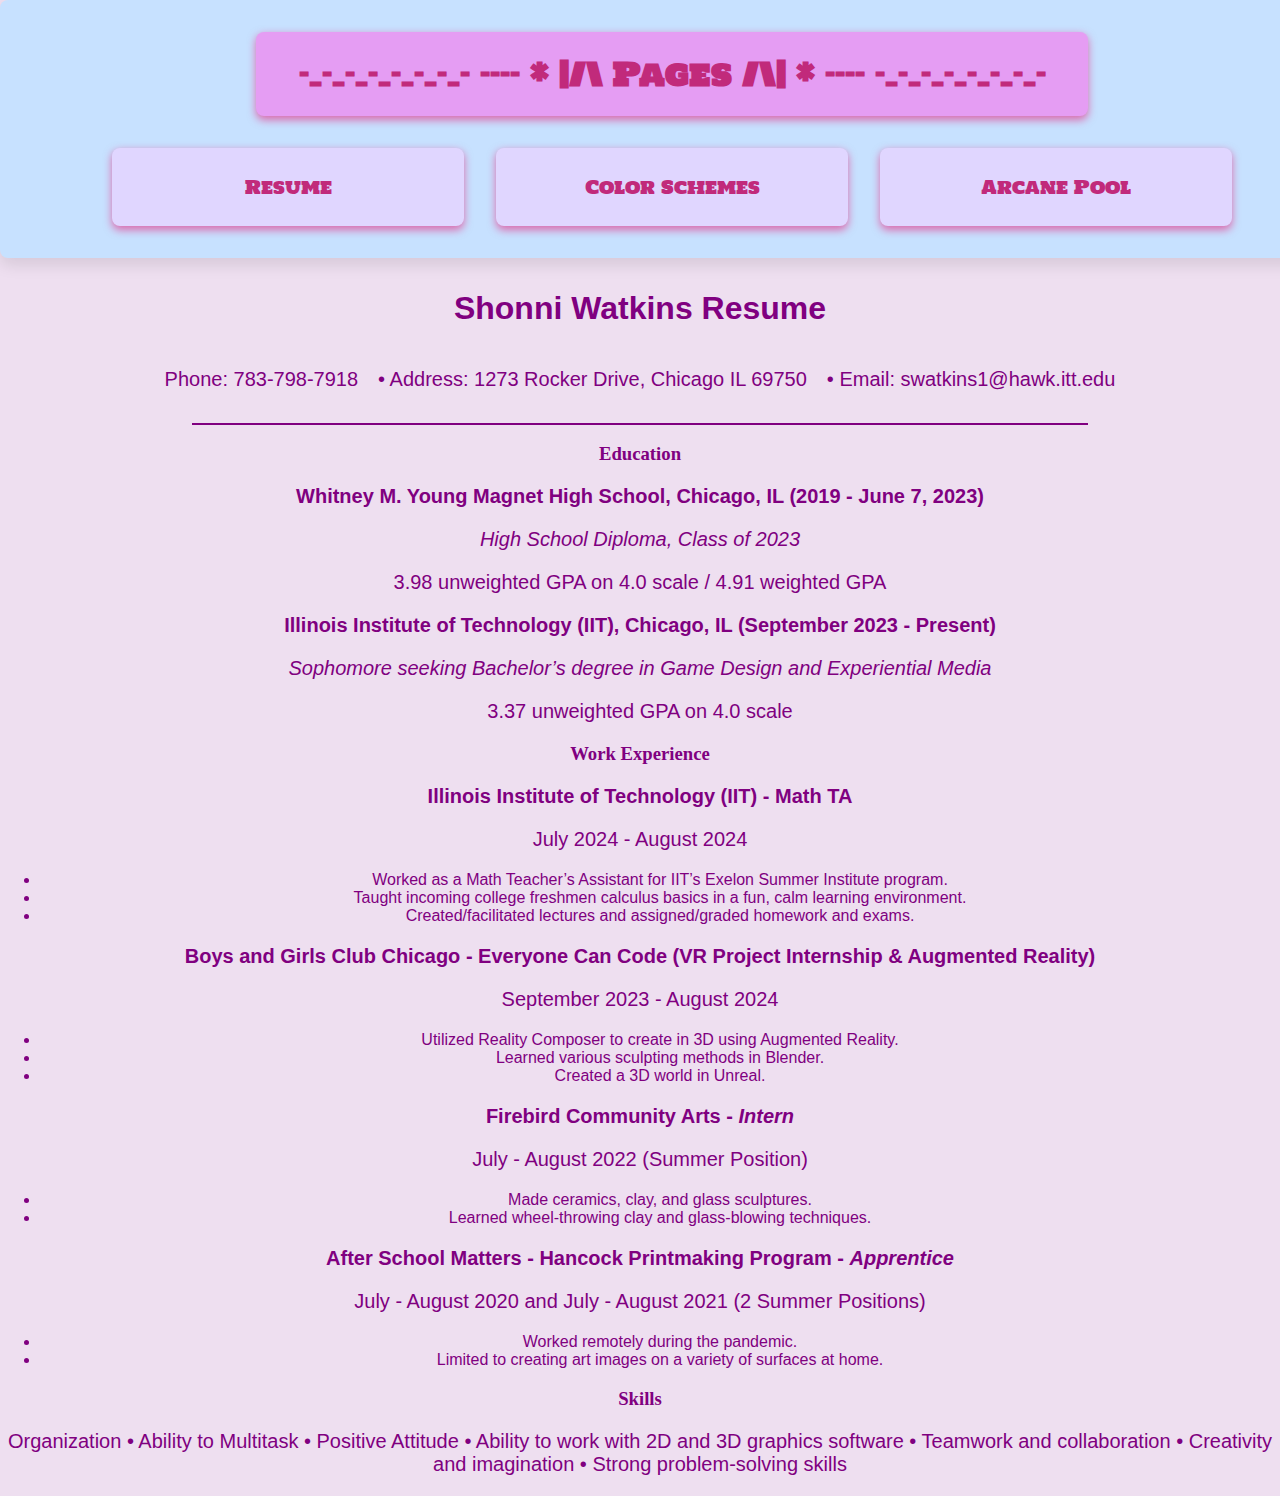
==== index.html @ 55c8dddb ";g9py;vcg vtuogtp" ====
<!DOCTYPE html>
<html lang="en">

<head>
  <meta charset="utf-8">
  <title>Project 2 Resume Page</title>
  <link href='https://fonts.googleapis.com/css?family=Devonshire' rel='stylesheet' type='text/css'>
  <link rel="stylesheet" type="text/css" href="css/normalize.css">
  <link rel="stylesheet" type="text/css" href="css/resume.css">
   
   
   
   <link rel="preconnect" href="https://fonts.googleapis.com">
<link rel="preconnect" href="https://fonts.gstatic.com" crossorigin>
<link href="https://fonts.googleapis.com/css2?family=Holtwood+One+SC&display=swap" rel="stylesheet">
</head>

<body>
   <header>
   <h2>-_-_-_-_-_-_-_- ---- * |/\  Pages  /\| * ---- -_-_-_-_-_-_-_-</h2> 
  <nav>
    <ul>
      <li><a href="index.html">Resume</a></li>
      <li><a href="colorscheme.html">Color Schemes</a></li>
      <li><a href="arcane.html">Arcane Pool</a></li>
    </ul>
  </nav>
</header>


  <main>
    <section>
      <h1><strong>Shonni Watkins Resume</strong></h1>
      <div class="contact-info">
      <p>   Phone: 783-798-7918</p>
      <p> • Address: 1273 Rocker Drive, Chicago IL 69750</p>
      <p> • Email: swatkins1@hawk.itt.edu</p>
      </div>
   </section>

	
	<hr>
	
 

    <section>
      <h3>Education</h3>
      <p><strong>Whitney M. Young Magnet High School, Chicago, IL (2019 - June 7, 2023)</strong></p>
      <p><em>High School Diploma, Class of 2023</em></p>
      <p>3.98 unweighted GPA on 4.0 scale / 4.91 weighted GPA</p>

      <p><strong>Illinois Institute of Technology (IIT), Chicago, IL (September 2023 - Present)</strong></p>
      <p><em>Sophomore seeking Bachelor’s degree in Game Design and Experiential Media</em></p>
      <p>3.37 unweighted GPA on 4.0 scale</p>
    </section>

    <section>
      <h3>Work Experience</h3>

      <p><strong>Illinois Institute of Technology (IIT) - Math TA</strong></p>
      <p>July 2024 - August 2024</p>
      <ul>
        <li>Worked as a Math Teacher’s Assistant for IIT’s Exelon Summer Institute program.</li>
        <li>Taught incoming college freshmen calculus basics in a fun, calm learning environment.</li>
        <li>Created/facilitated lectures and assigned/graded homework and exams.</li>
      </ul>

      <p><strong>Boys and Girls Club Chicago - Everyone Can Code (VR Project Internship & Augmented Reality)</strong></p>
      <p>September 2023 - August 2024</p>
      <ul>
        <li>Utilized Reality Composer to create in 3D using Augmented Reality.</li>
        <li>Learned various sculpting methods in Blender.</li>
        <li>Created a 3D world in Unreal.</li>
      </ul>

      <p><strong>Firebird Community Arts - <em>Intern</em></strong></p>
      <p>July - August 2022 (Summer Position)</p>
      <ul>
        <li>Made ceramics, clay, and glass sculptures.</li>
        <li>Learned wheel-throwing clay and glass-blowing techniques.</li>
      </ul>

      <p><strong>After School Matters - Hancock Printmaking Program - <em>Apprentice</em></strong></p>
      <p>July - August 2020 and July - August 2021 (2 Summer Positions)</p>
      <ul>
        <li>Worked remotely during the pandemic.</li>
        <li>Limited to creating art images on a variety of surfaces at home.</li>
      </ul>
    </section>

    <section>
      <h3>Skills</h3>
      <p>Organization • Ability to Multitask • Positive Attitude • Ability to work with 2D and 3D graphics software • Teamwork and collaboration • Creativity and imagination • Strong problem-solving skills</p>
    </section>
  </main>

</body>

</html>
---- css/resume.css ----
header {
  background-color: #C7E1FF; 
  padding: 2rem;
  border-radius: 0.5rem; 
  box-shadow: 0 0.4rem 1rem rgba(0, 0, 0, 0.1);
  margin-bottom: 2rem; 
  width: 100%; 
  text-align: center; 
}




header h2 {
  margin-top: 0;
  padding: 1rem;
  font-size: 2rem;
  color: #C12A7B;
  background-color: #E59DF3; /* Example  background color */
  font-family: "Holtwood One SC", serif;
  text-align: center;
  border-radius: 0.5rem;
  
  /* Add these properties */
  max-width: 800px; /* Adjust to limit the width of the box */
  margin: 0 auto; /* Centers the h2 within the header */
   box-shadow: 0 0.2rem 0.5rem  #E068;
}



nav {
  margin-top: 2rem; /* Adds space between <h2> and <nav> */
}


nav ul {
  list-style-type: none; 
  padding: 0;
  display: flex; 
  justify-content: space-between; 
  width: 90%; 
  margin: 0 auto; 
}

nav ul li {
  flex: 1; 
  background-color: #E0D6FF; 
  padding: 1.5rem 0; 
  border-radius: 0.5rem; 
  transition: background-color 0.3s ease, transform 0.3s ease;
  box-shadow: 0 0.2rem 0.5rem #E068;
  margin: 0 1rem; 
}

nav ul li:hover {
  background-color: #C12A7B;
  transform: scale(1.1);
}

nav a {
  font-family: "Holtwood One SC", serif;
  text-decoration: none;
  color: #C12A7B;
  font-size: 1.125rem; 
  transition: color 1s ease;
}

nav ul li:hover a {
  color: white;
}


































body {
  background-color: #eedff0;
}

h1 {
  color: purple;
  text-align: center;
}

p {
  color: purple;
  font-family: Verdana, sans-serif;
  font-size: 20px;
  text-align: center;
}

hr {
  display: block;
  margin-top: 0.7em;
  margin-bottom: 0.7em;
  margin-left: auto;
  margin-right: auto;
  height: 2px;
  width: 70%;
  max-width: 100%;
  border: none;
  background-color: purple;
}

.contact-info {
  display: flex;
  justify-content: center;
  align-items: center;
  gap: 20px;
  text-align: center;
  margin: 0;
}

h3 {
  color: purple;
  text-align: center;
  font-family: 'Brush Script MT', cursive;
}

ul {
  color: purple;
  text-align: center;
}

li {
  color: purple;
  text-align: center;
}
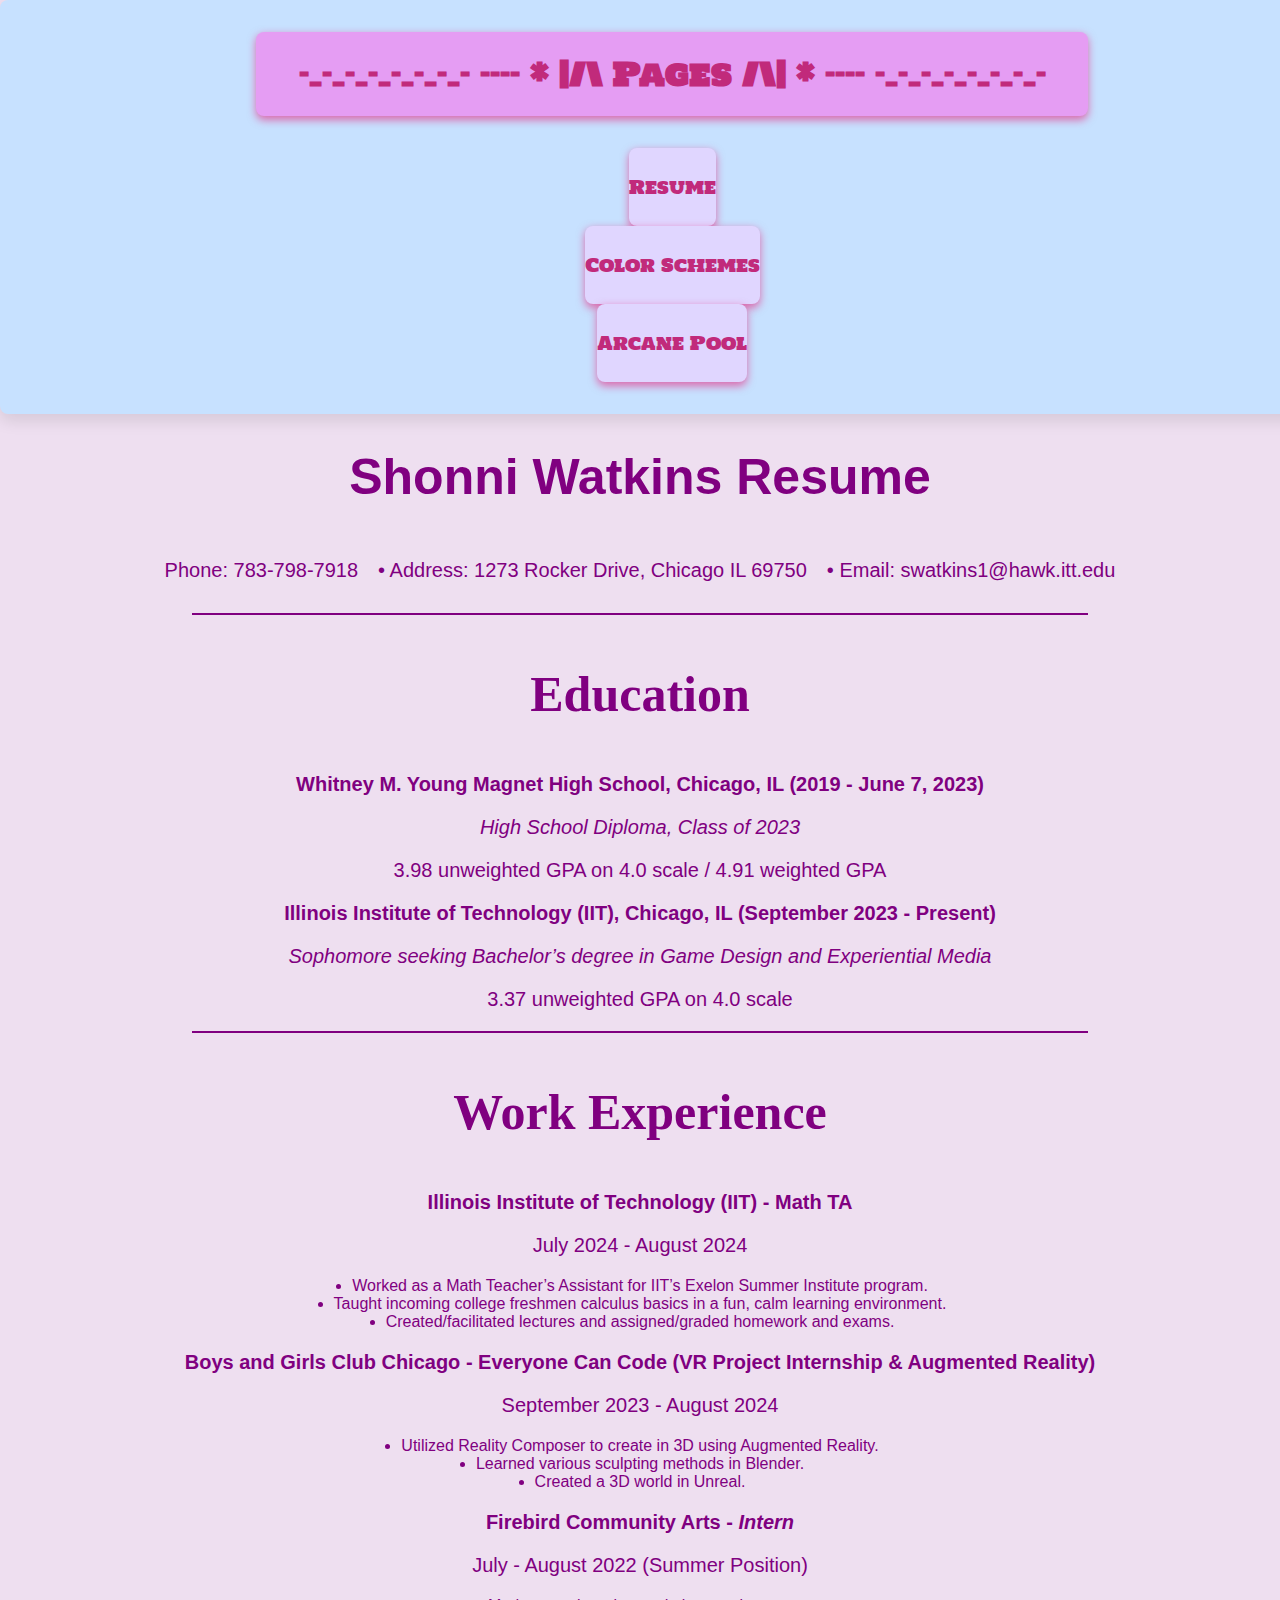
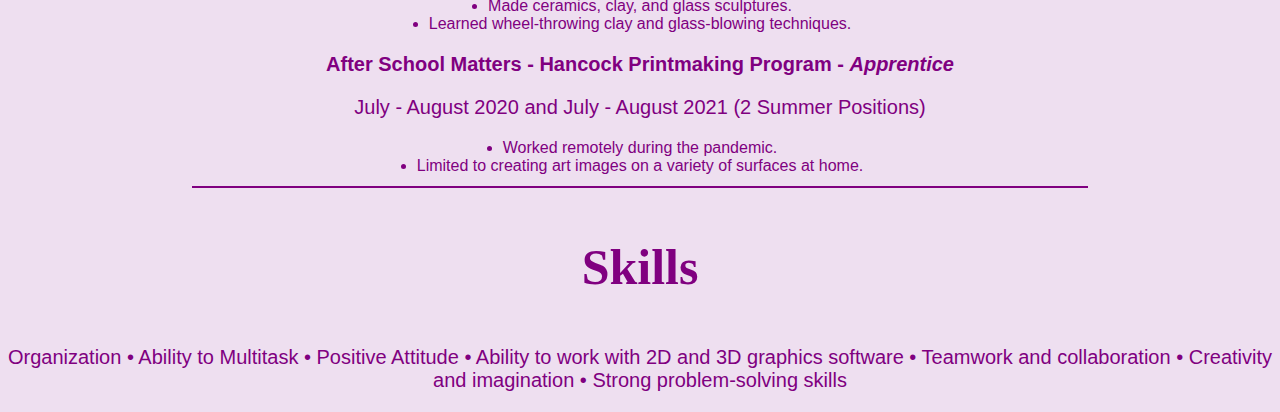
==== commit e3b338a2: "resume" ====
--- a/index.html
+++ b/index.html
@@ -54,6 +54,9 @@
       <p>3.37 unweighted GPA on 4.0 scale</p>
     </section>
 
+
+<hr>
+
     <section>
       <h3>Work Experience</h3>
 
@@ -87,6 +90,8 @@
         <li>Limited to creating art images on a variety of surfaces at home.</li>
       </ul>
     </section>
+	
+	<hr>
 
     <section>
       <h3>Skills</h3>
--- a/css/resume.css
+++ b/css/resume.css
@@ -111,6 +111,7 @@
 h1 {
   color: purple;
   text-align: center;
+    font-size: 50px;
 }
 
 p {
@@ -146,15 +147,24 @@
   color: purple;
   text-align: center;
   font-family: 'Brush Script MT', cursive;
+  font-size: 50px;
 }
 
-ul {
+p {
   color: purple;
   text-align: center;
 }
 
+ul {
+  display: flex;
+  flex-direction: column; 
+  align-items: center; 
+  padding: 0; 
+  margin: 0; 
+}
+
 li {
   color: purple;
-  text-align: center;
+  text-align: center; /
 }
 
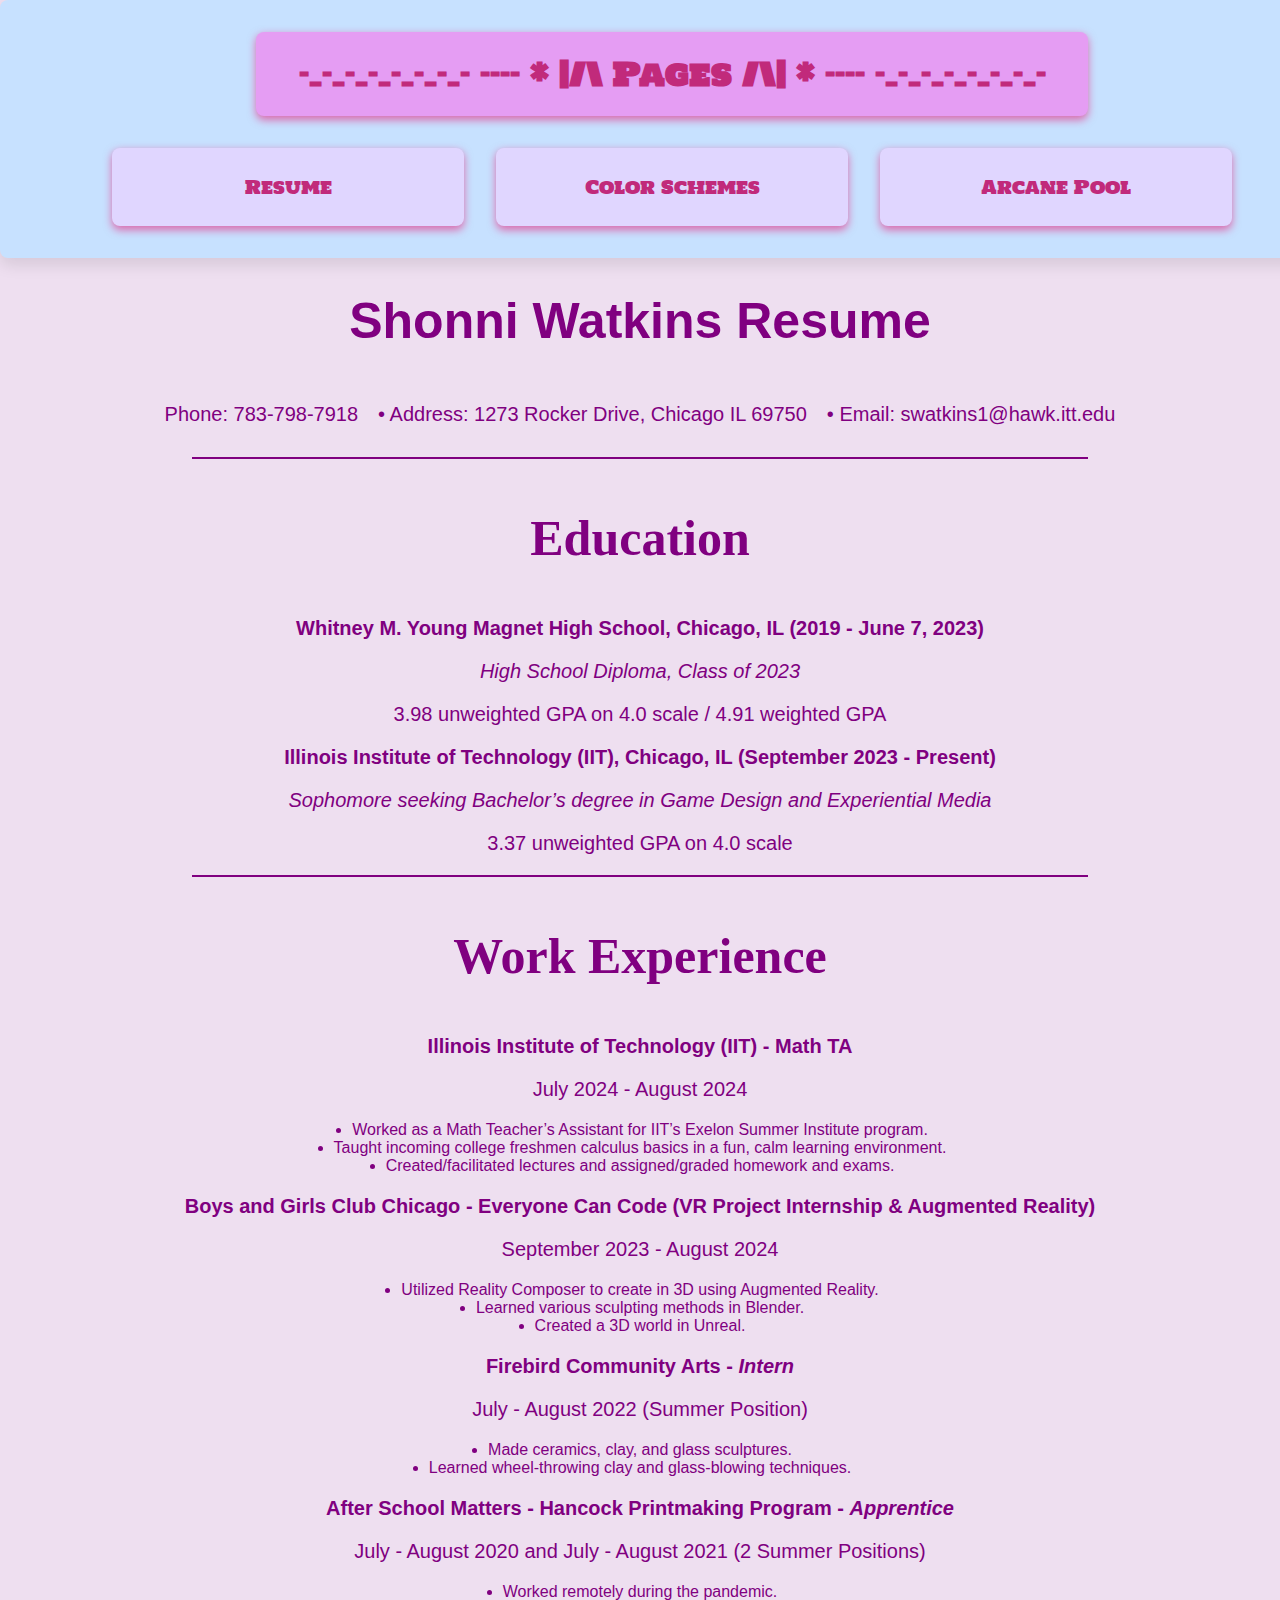
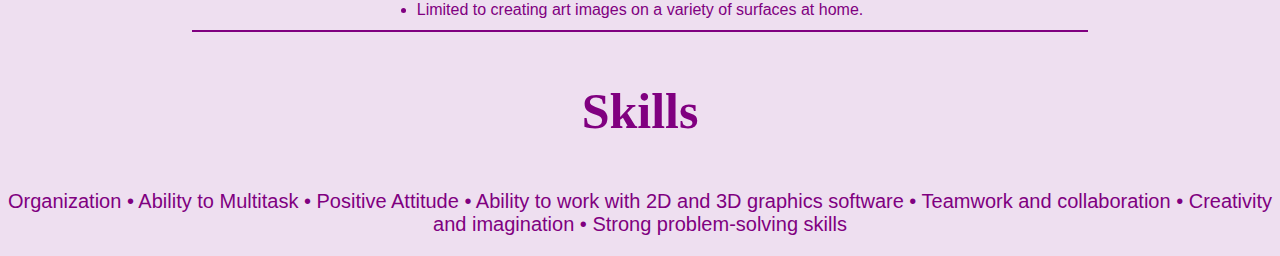
==== commit 621f415d: "fixing the resume header" ====
--- a/index.html
+++ b/index.html
@@ -28,7 +28,7 @@
 </header>
 
 
-  <main>
+  <main class="main">
     <section>
       <h1><strong>Shonni Watkins Resume</strong></h1>
       <div class="contact-info">
--- a/css/resume.css
+++ b/css/resume.css
@@ -155,7 +155,7 @@
   text-align: center;
 }
 
-ul {
+.main ul {
   display: flex;
   flex-direction: column; 
   align-items: center; 
@@ -163,7 +163,7 @@
   margin: 0; 
 }
 
-li {
+.main li {
   color: purple;
   text-align: center; /
 }
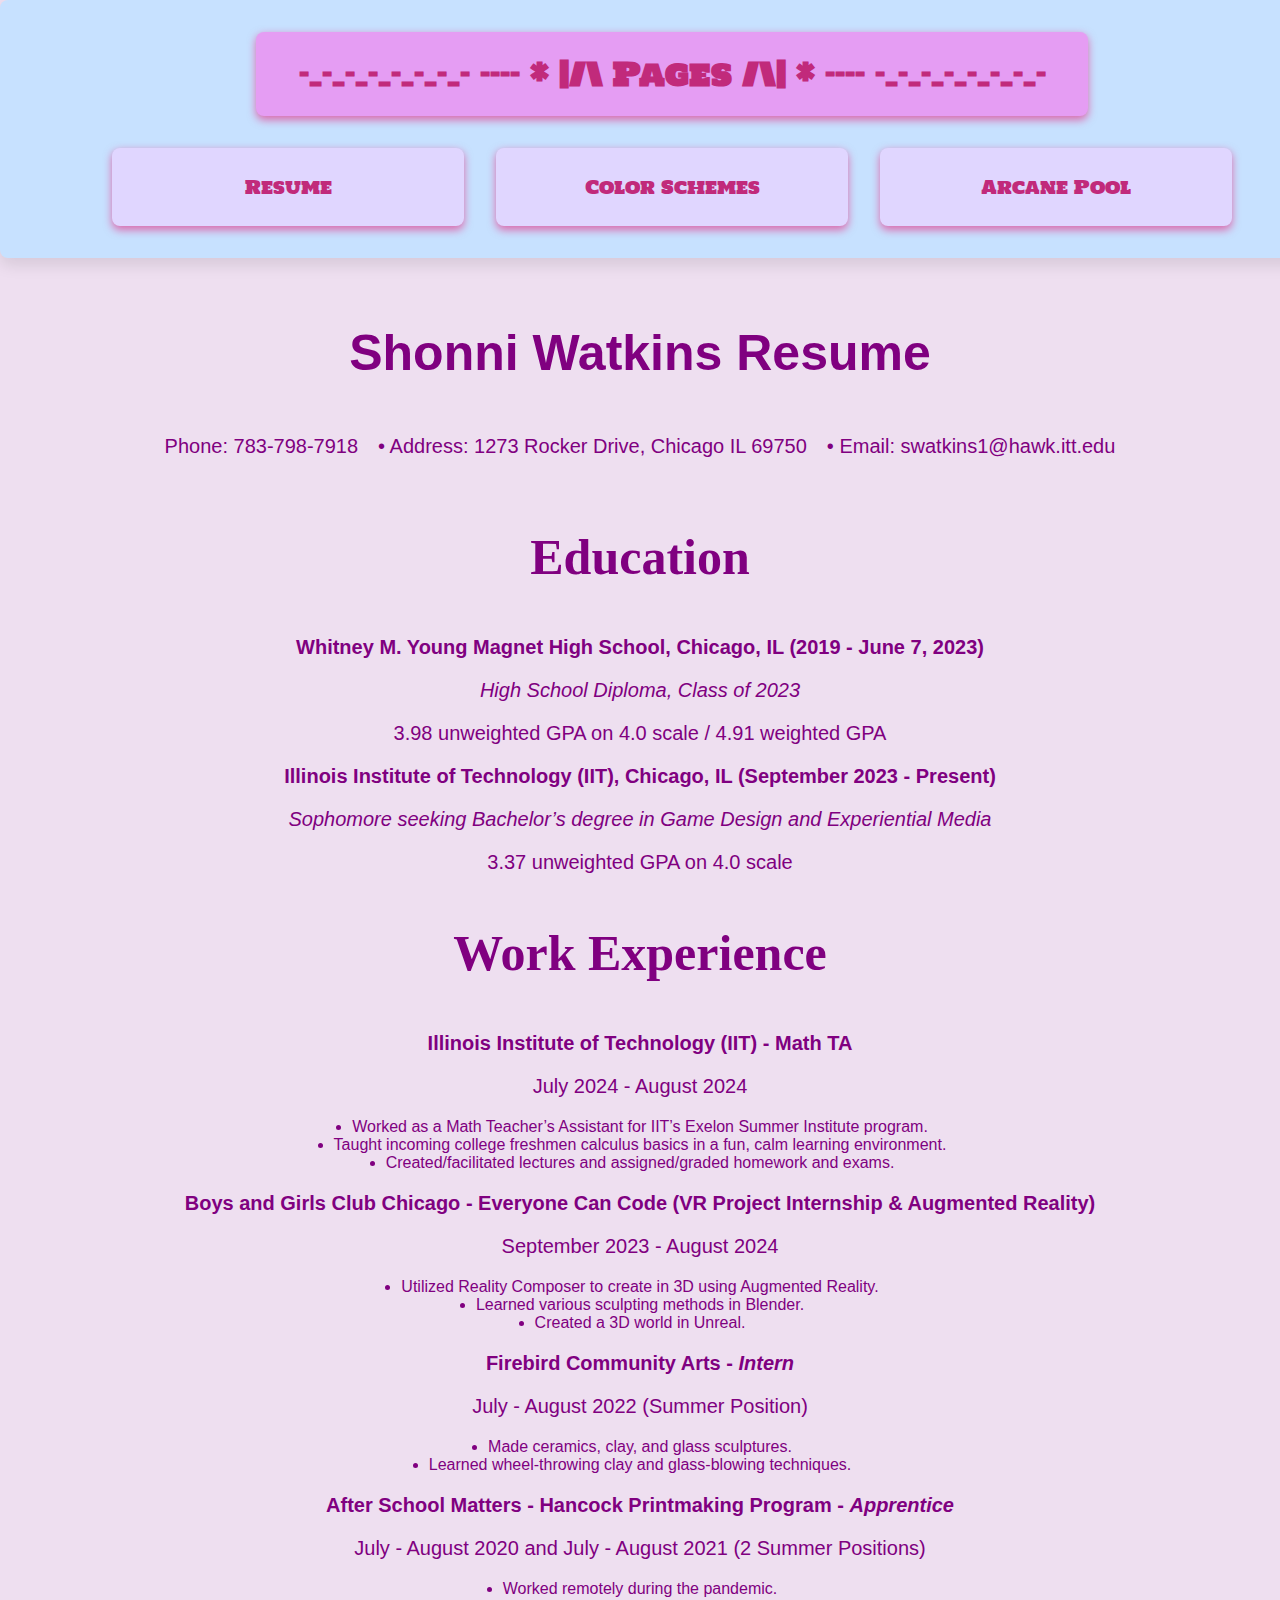
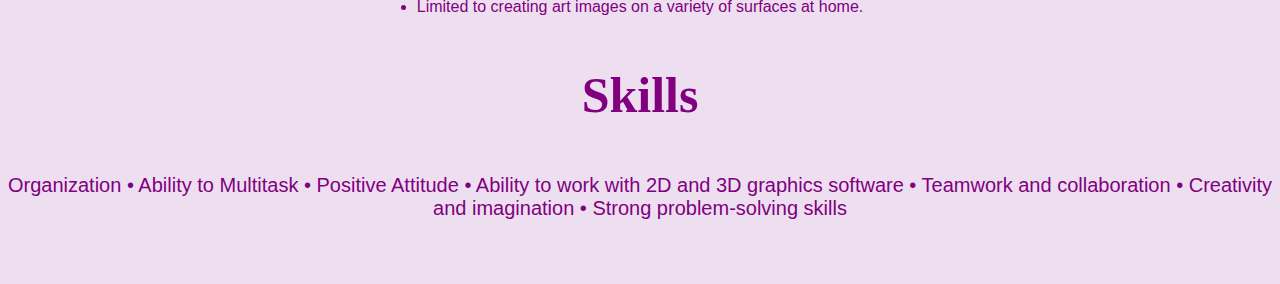
==== commit a034a86d: "Update index.html" ====
--- a/index.html
+++ b/index.html
@@ -39,7 +39,7 @@
    </section>
 
 	
-	<hr>
+
 	
  
 
@@ -55,7 +55,6 @@
     </section>
 
 
-<hr>
 
     <section>
       <h3>Work Experience</h3>
@@ -91,7 +90,7 @@
       </ul>
     </section>
 	
-	<hr>
+
 
     <section>
       <h3>Skills</h3>
--- a/css/resume.css
+++ b/css/resume.css
@@ -1,15 +1,21 @@
+
+.main {
+  padding: 2rem 0; 
+}
+
+section {
+  margin: 2rem 0; 
+}
+
 
 header {
   background-color: #C7E1FF; 
   padding: 2rem;
   border-radius: 0.5rem; 
   box-shadow: 0 0.4rem 1rem rgba(0, 0, 0, 0.1);
-  margin-bottom: 2rem; 
   width: 100%; 
-  text-align: center; 
+  text-align: center;
 }
-
-
 
 
 header h2 {
@@ -17,41 +23,36 @@
   padding: 1rem;
   font-size: 2rem;
   color: #C12A7B;
-  background-color: #E59DF3; /* Example  background color */
+  background-color: #E59DF3;
   font-family: "Holtwood One SC", serif;
   text-align: center;
   border-radius: 0.5rem;
-  
-  /* Add these properties */
-  max-width: 800px; /* Adjust to limit the width of the box */
-  margin: 0 auto; /* Centers the h2 within the header */
-   box-shadow: 0 0.2rem 0.5rem  #E068;
+  max-width: 800px;
+  margin: 0 auto;
+  box-shadow: 0 0.2rem 0.5rem #E068;
 }
 
-
-
 nav {
-  margin-top: 2rem; /* Adds space between <h2> and <nav> */
+  margin-top: 2rem;
 }
 
-
 nav ul {
-  list-style-type: none; 
+  list-style-type: none;
   padding: 0;
-  display: flex; 
-  justify-content: space-between; 
-  width: 90%; 
-  margin: 0 auto; 
+  display: flex;
+  justify-content: space-between;
+  width: 90%;
+  margin: 0 auto;
 }
 
 nav ul li {
-  flex: 1; 
-  background-color: #E0D6FF; 
-  padding: 1.5rem 0; 
-  border-radius: 0.5rem; 
+  flex: 1;
+  background-color: #E0D6FF;
+  padding: 1.5rem 0;
+  border-radius: 0.5rem;
   transition: background-color 0.3s ease, transform 0.3s ease;
   box-shadow: 0 0.2rem 0.5rem #E068;
-  margin: 0 1rem; 
+  margin: 0 1rem;
 }
 
 nav ul li:hover {
@@ -63,7 +64,7 @@
   font-family: "Holtwood One SC", serif;
   text-decoration: none;
   color: #C12A7B;
-  font-size: 1.125rem; 
+  font-size: 1.125rem;
   transition: color 1s ease;
 }
 
@@ -71,39 +72,7 @@
   color: white;
 }
 
-
-
-
-
-
-
-
-
-
-
-
-
-
-
-
-
-
-
-
-
-
-
-
-
-
-
-
-
-
-
-
-
-
+/* Body and typography styling */
 body {
   background-color: #eedff0;
 }
@@ -111,27 +80,14 @@
 h1 {
   color: purple;
   text-align: center;
-    font-size: 50px;
+  font-size: 50px;
 }
 
 p {
   color: purple;
-  font-family: Verdana, sans-serif;
+  font-family: Verdana, Arial, sans-serif;
   font-size: 20px;
   text-align: center;
-}
-
-hr {
-  display: block;
-  margin-top: 0.7em;
-  margin-bottom: 0.7em;
-  margin-left: auto;
-  margin-right: auto;
-  height: 2px;
-  width: 70%;
-  max-width: 100%;
-  border: none;
-  background-color: purple;
 }
 
 .contact-info {
@@ -150,21 +106,15 @@
   font-size: 50px;
 }
 
-p {
-  color: purple;
-  text-align: center;
-}
-
 .main ul {
   display: flex;
-  flex-direction: column; 
-  align-items: center; 
-  padding: 0; 
-  margin: 0; 
+  flex-direction: column;
+  align-items: center;
+  padding: 0;
+  margin: 0;
 }
 
 .main li {
   color: purple;
-  text-align: center; /
+  text-align: center;
 }
-
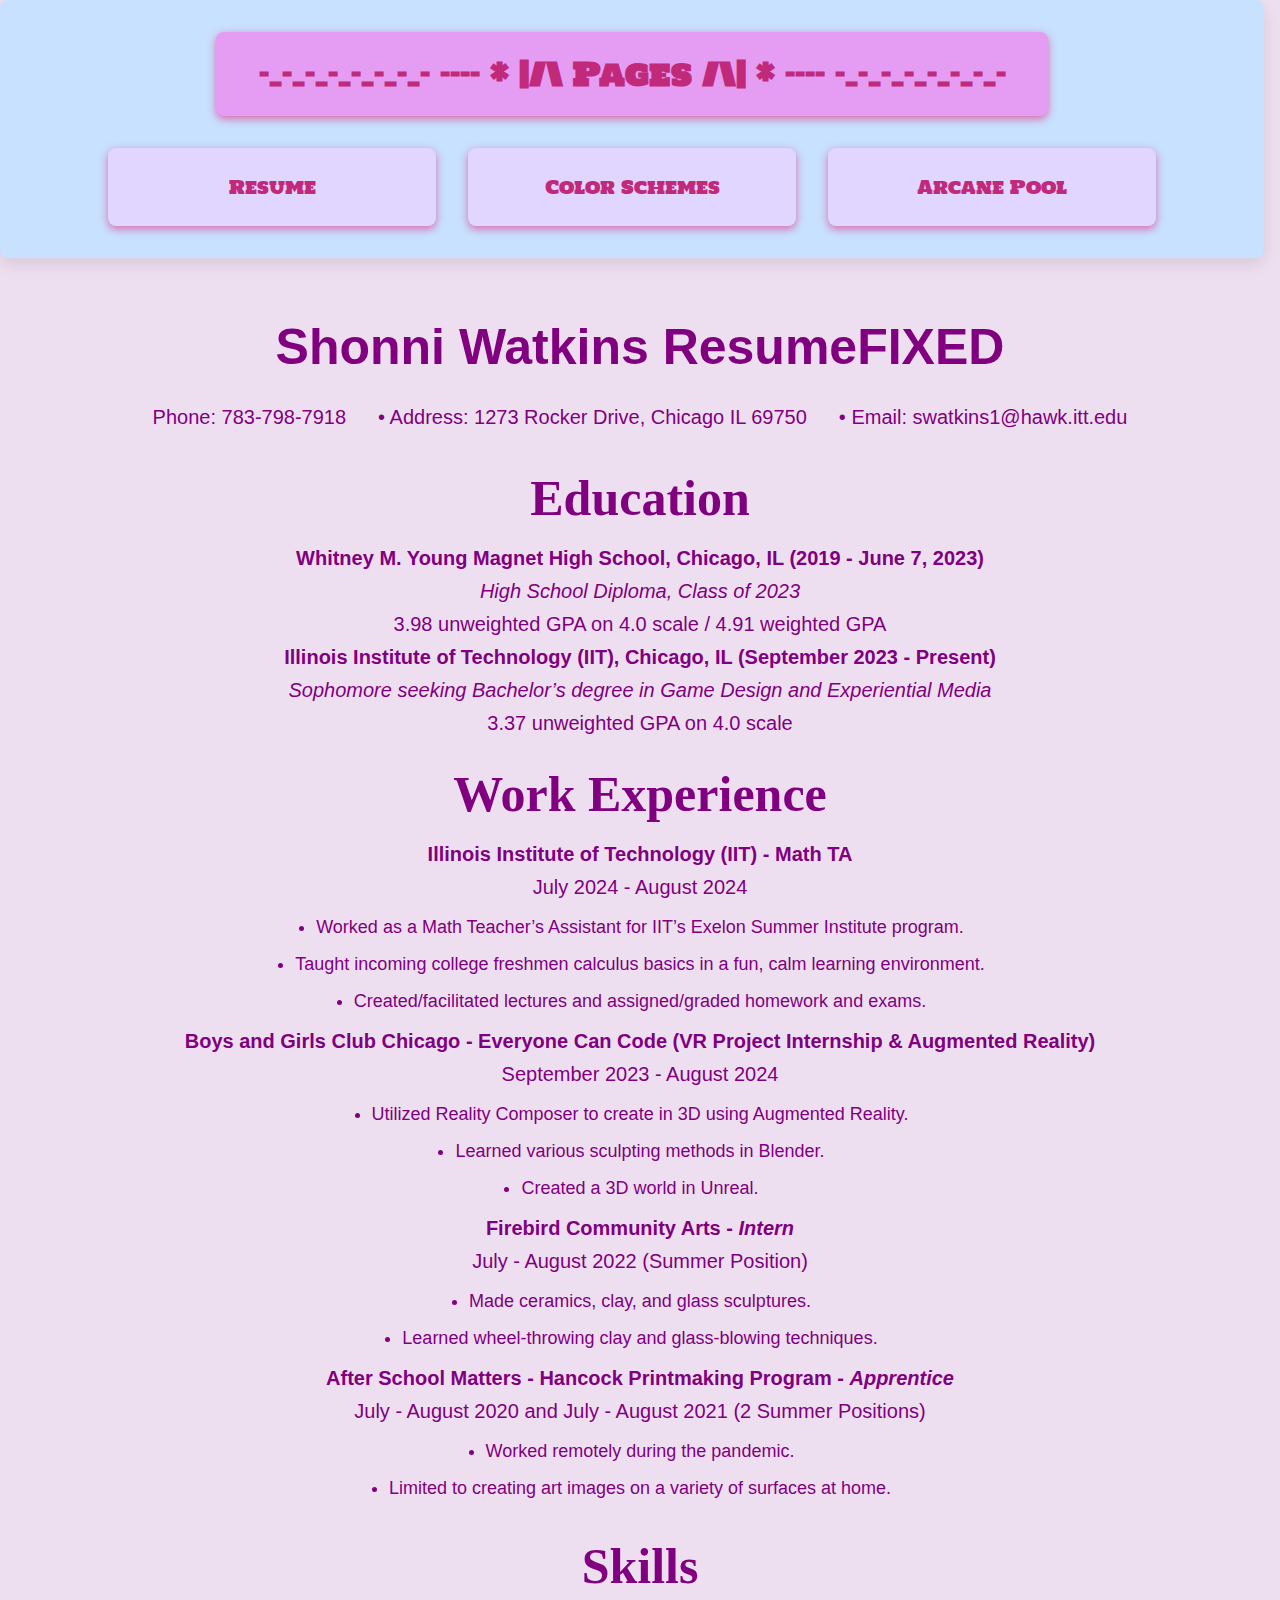
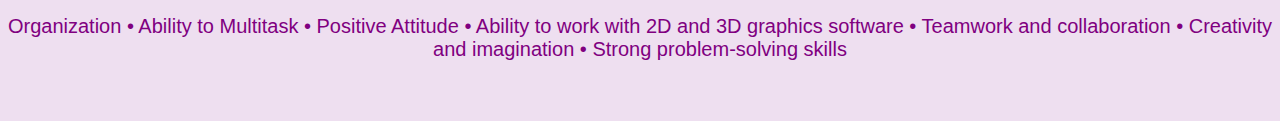
==== commit 3fdf361a: "making resume fixed" ====
--- a/index.html
+++ b/index.html
@@ -30,7 +30,7 @@
 
   <main class="main">
     <section>
-      <h1><strong>Shonni Watkins Resume</strong></h1>
+      <h1><strong>Shonni Watkins ResumeFIXED</strong></h1>
       <div class="contact-info">
       <p>   Phone: 783-798-7918</p>
       <p> • Address: 1273 Rocker Drive, Chicago IL 69750</p>
--- a/css/resume.css
+++ b/css/resume.css
@@ -1,39 +1,28 @@
-
-.main {
-  padding: 2rem 0; 
-}
-
-section {
-  margin: 2rem 0; 
-}
-
-
 header {
-  background-color: #C7E1FF; 
-  padding: 2rem;
-  border-radius: 0.5rem; 
-  box-shadow: 0 0.4rem 1rem rgba(0, 0, 0, 0.1);
-  width: 100%; 
+  background-color: #C7E1FF;
+  padding: 32px;  /* 2rem = 32px */
+  border-radius: 8px;  /* 0.5rem = 8px */
+  box-shadow: 0 6px 16px rgba(0, 0, 0, 0.1);  /* 0.4rem = 6px, 1rem = 16px */
+  width: 1200px;  /* Adjust this value as needed */
   text-align: center;
 }
 
-
 header h2 {
   margin-top: 0;
-  padding: 1rem;
-  font-size: 2rem;
+  padding: 16px;  /* 1rem = 16px */
+  font-size: 32px;  /* 2rem = 32px */
   color: #C12A7B;
   background-color: #E59DF3;
   font-family: "Holtwood One SC", serif;
   text-align: center;
-  border-radius: 0.5rem;
+  border-radius: 8px;  /* 0.5rem = 8px */
   max-width: 800px;
   margin: 0 auto;
-  box-shadow: 0 0.2rem 0.5rem #E068;
+  box-shadow: 0 3px 8px #E068;  /* 0.2rem = 3px, 0.5rem = 8px */
 }
 
 nav {
-  margin-top: 2rem;
+  margin-top: 32px;  /* 2rem = 32px */
 }
 
 nav ul {
@@ -41,18 +30,18 @@
   padding: 0;
   display: flex;
   justify-content: space-between;
-  width: 90%;
+  width: 1080px;  /* Changed from 90% to a fixed pixel value */
   margin: 0 auto;
 }
 
 nav ul li {
   flex: 1;
   background-color: #E0D6FF;
-  padding: 1.5rem 0;
-  border-radius: 0.5rem;
+  padding: 24px 0;  /* 1.5rem = 24px */
+  border-radius: 8px;  /* 0.5rem = 8px */
   transition: background-color 0.3s ease, transform 0.3s ease;
-  box-shadow: 0 0.2rem 0.5rem #E068;
-  margin: 0 1rem;
+  box-shadow: 0 3px 8px #E068;  /* 0.2rem = 3px, 0.5rem = 8px */
+  margin: 0 16px;  /* 1rem = 16px */
 }
 
 nav ul li:hover {
@@ -64,7 +53,7 @@
   font-family: "Holtwood One SC", serif;
   text-decoration: none;
   color: #C12A7B;
-  font-size: 1.125rem;
+  font-size: 18px;  /* 1.125rem = 18px */
   transition: color 1s ease;
 }
 
@@ -75,12 +64,16 @@
 /* Body and typography styling */
 body {
   background-color: #eedff0;
+  margin: 0;
+  padding: 0;
+  font-size: 16px;
 }
 
 h1 {
   color: purple;
   text-align: center;
   font-size: 50px;
+  margin: 20px 0;
 }
 
 p {
@@ -88,13 +81,14 @@
   font-family: Verdana, Arial, sans-serif;
   font-size: 20px;
   text-align: center;
+  margin: 10px 0;
 }
 
 .contact-info {
   display: flex;
   justify-content: center;
   align-items: center;
-  gap: 20px;
+  gap: 32px;  /* 20px = 32px */
   text-align: center;
   margin: 0;
 }
@@ -104,6 +98,11 @@
   text-align: center;
   font-family: 'Brush Script MT', cursive;
   font-size: 50px;
+  margin: 20px 0;
+}
+
+.main {
+  padding: 30px 0;
 }
 
 .main ul {
@@ -117,4 +116,10 @@
 .main li {
   color: purple;
   text-align: center;
+  font-size: 18px;
+  margin: 8px 0;  /* 5px = 8px */
 }
+
+section {
+  margin: 30px 0;
+}
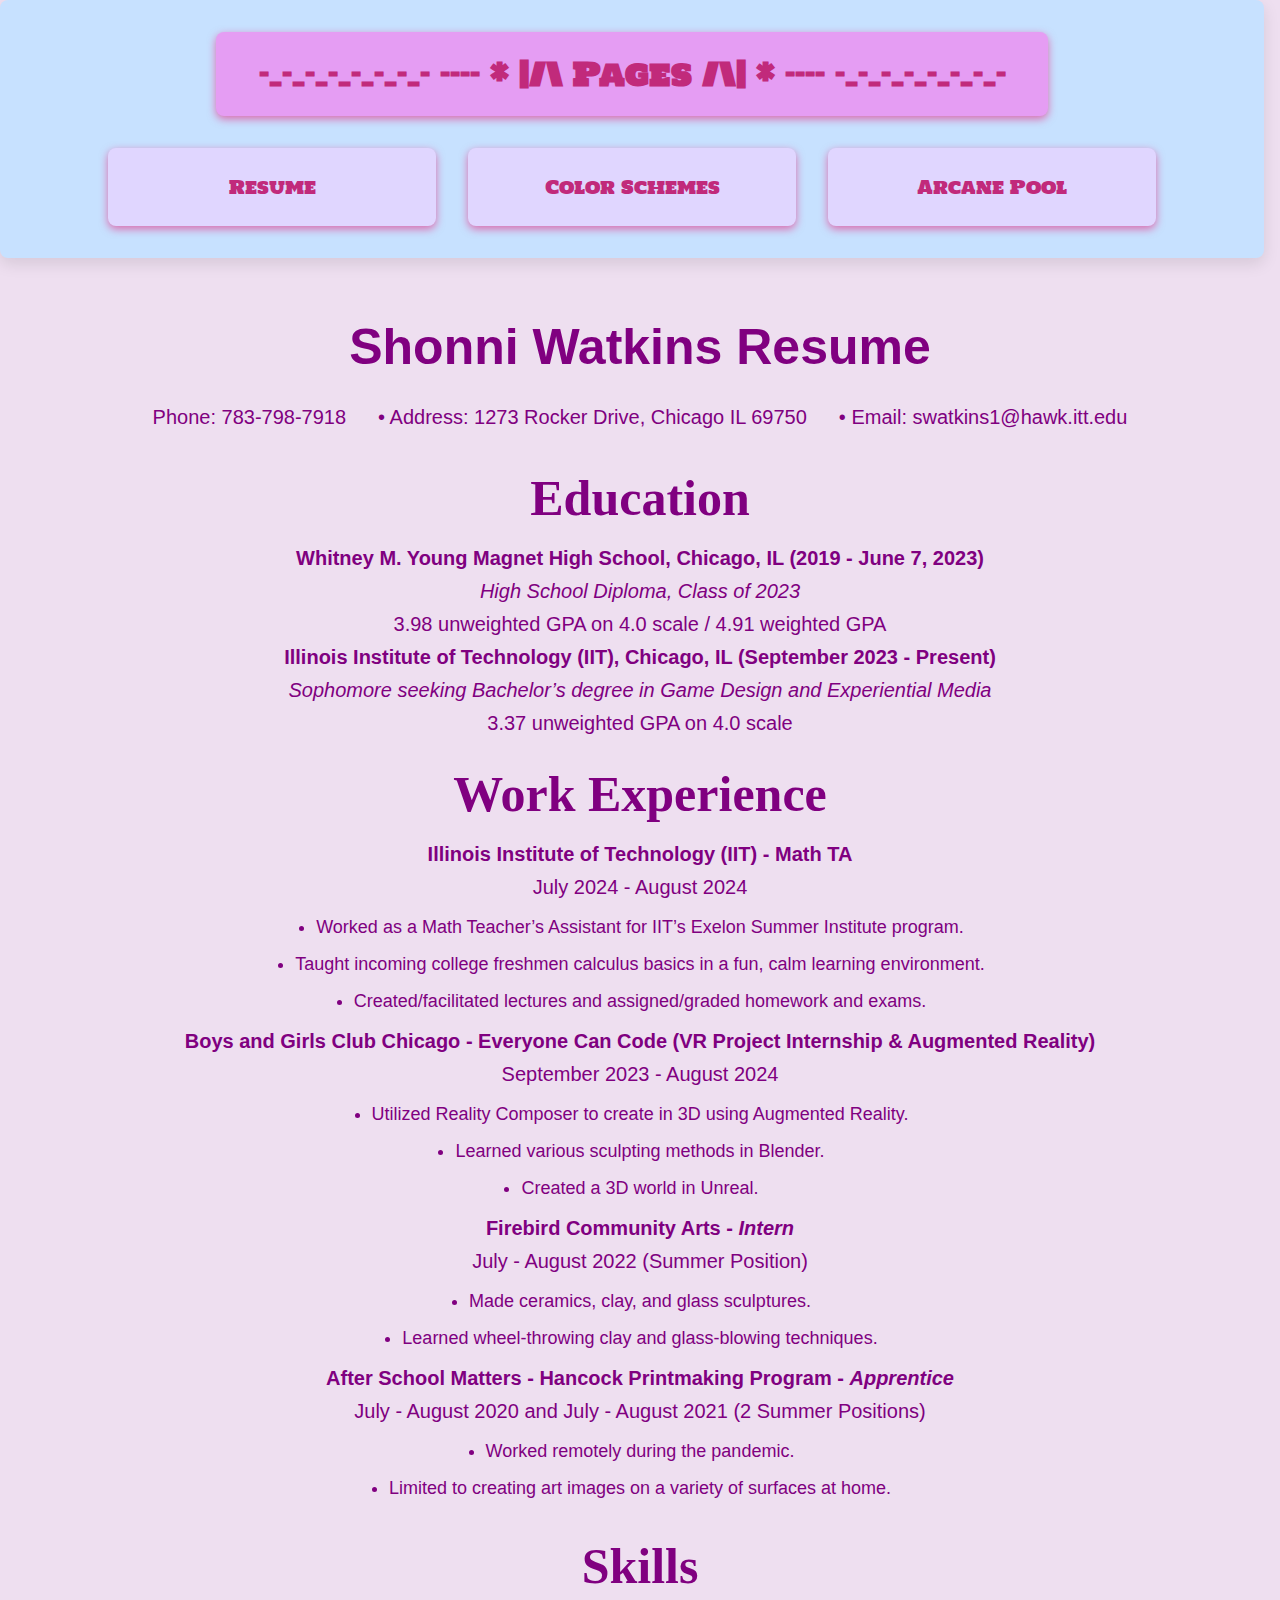
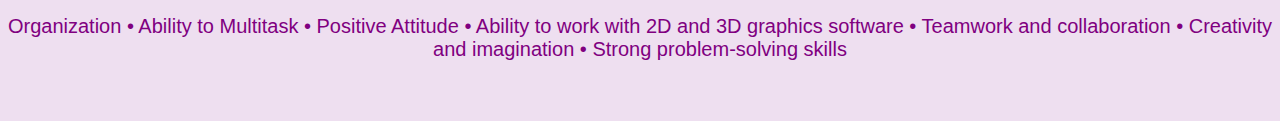
==== commit 561d6873: "Making the id's for each file" ====
--- a/index.html
+++ b/index.html
@@ -1,5 +1,5 @@
 <!DOCTYPE html>
-<html lang="en">
+<html lang="en" id="ResumeCSS">
 
 <head>
   <meta charset="utf-8">
@@ -30,7 +30,7 @@
 
   <main class="main">
     <section>
-      <h1><strong>Shonni Watkins ResumeFIXED</strong></h1>
+      <h1><strong>Shonni Watkins Resume</strong></h1>
       <div class="contact-info">
       <p>   Phone: 783-798-7918</p>
       <p> • Address: 1273 Rocker Drive, Chicago IL 69750</p>
--- a/css/resume.css
+++ b/css/resume.css
@@ -1,4 +1,6 @@
-header {
+
+/*FIXED PAGE using px for resume*/
+#ResumeCSS header {
   background-color: #C7E1FF;
   padding: 32px;  /* 2rem = 32px */
   border-radius: 8px;  /* 0.5rem = 8px */
@@ -7,7 +9,7 @@
   text-align: center;
 }
 
-header h2 {
+#ResumeCSS header h2 {
   margin-top: 0;
   padding: 16px;  /* 1rem = 16px */
   font-size: 32px;  /* 2rem = 32px */
@@ -21,11 +23,11 @@
   box-shadow: 0 3px 8px #E068;  /* 0.2rem = 3px, 0.5rem = 8px */
 }
 
-nav {
+#ResumeCSS nav {
   margin-top: 32px;  /* 2rem = 32px */
 }
 
-nav ul {
+#ResumeCSS nav ul {
   list-style-type: none;
   padding: 0;
   display: flex;
@@ -34,7 +36,7 @@
   margin: 0 auto;
 }
 
-nav ul li {
+#ResumeCSS nav ul li {
   flex: 1;
   background-color: #E0D6FF;
   padding: 24px 0;  /* 1.5rem = 24px */
@@ -44,12 +46,12 @@
   margin: 0 16px;  /* 1rem = 16px */
 }
 
-nav ul li:hover {
+#ResumeCSS nav ul li:hover {
   background-color: #C12A7B;
   transform: scale(1.1);
 }
 
-nav a {
+#ResumeCSS nav a {
   font-family: "Holtwood One SC", serif;
   text-decoration: none;
   color: #C12A7B;
@@ -57,26 +59,26 @@
   transition: color 1s ease;
 }
 
-nav ul li:hover a {
+#ResumeCSS nav ul li:hover a {
   color: white;
 }
 
 /* Body and typography styling */
-body {
+#ResumeCSS body {
   background-color: #eedff0;
   margin: 0;
   padding: 0;
   font-size: 16px;
 }
 
-h1 {
+#ResumeCSS h1 {
   color: purple;
   text-align: center;
   font-size: 50px;
   margin: 20px 0;
 }
 
-p {
+#ResumeCSS p {
   color: purple;
   font-family: Verdana, Arial, sans-serif;
   font-size: 20px;
@@ -84,7 +86,7 @@
   margin: 10px 0;
 }
 
-.contact-info {
+#ResumeCSS .contact-info {
   display: flex;
   justify-content: center;
   align-items: center;
@@ -93,7 +95,7 @@
   margin: 0;
 }
 
-h3 {
+#ResumeCSS h3 {
   color: purple;
   text-align: center;
   font-family: 'Brush Script MT', cursive;
@@ -101,11 +103,11 @@
   margin: 20px 0;
 }
 
-.main {
+#ResumeCSS .main {
   padding: 30px 0;
 }
 
-.main ul {
+#ResumeCSS .main ul {
   display: flex;
   flex-direction: column;
   align-items: center;
@@ -113,13 +115,13 @@
   margin: 0;
 }
 
-.main li {
+#ResumeCSS .main li {
   color: purple;
   text-align: center;
   font-size: 18px;
   margin: 8px 0;  /* 5px = 8px */
 }
 
-section {
+#ResumeCSS section {
   margin: 30px 0;
 }
